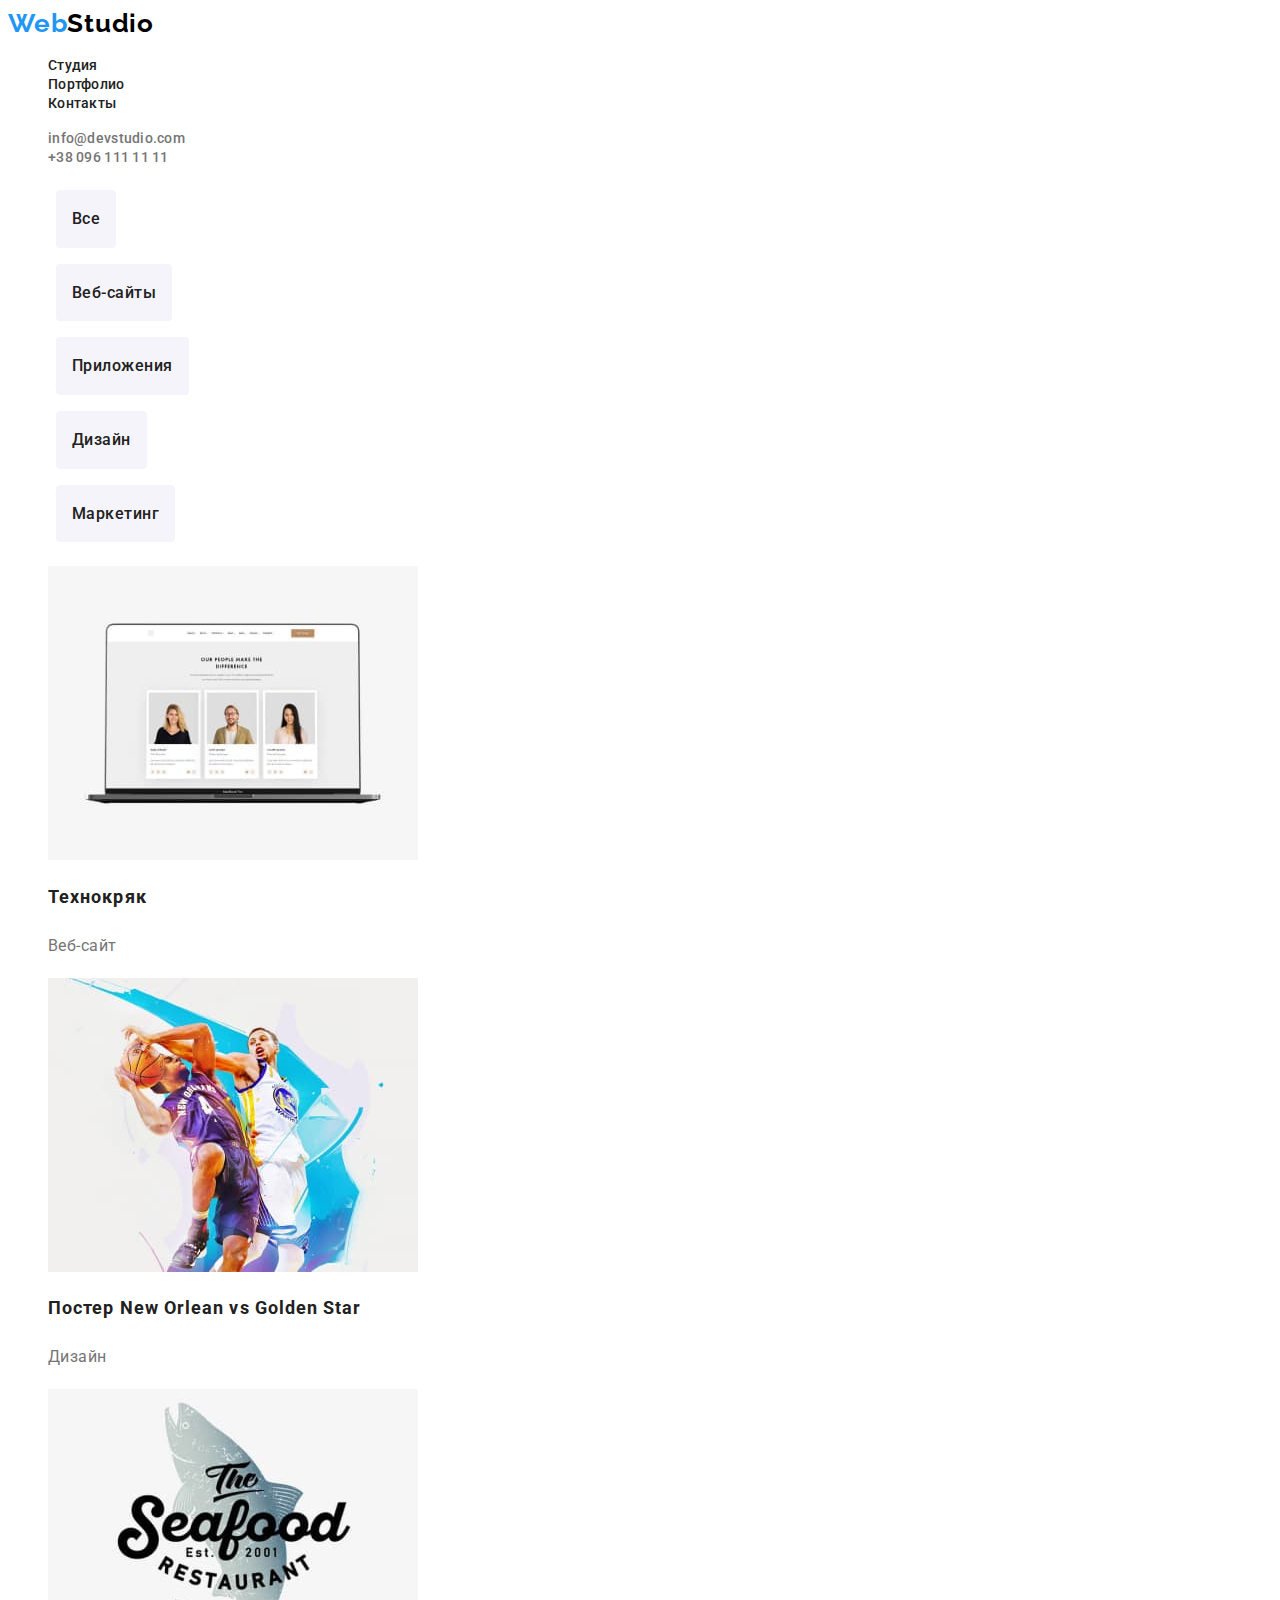
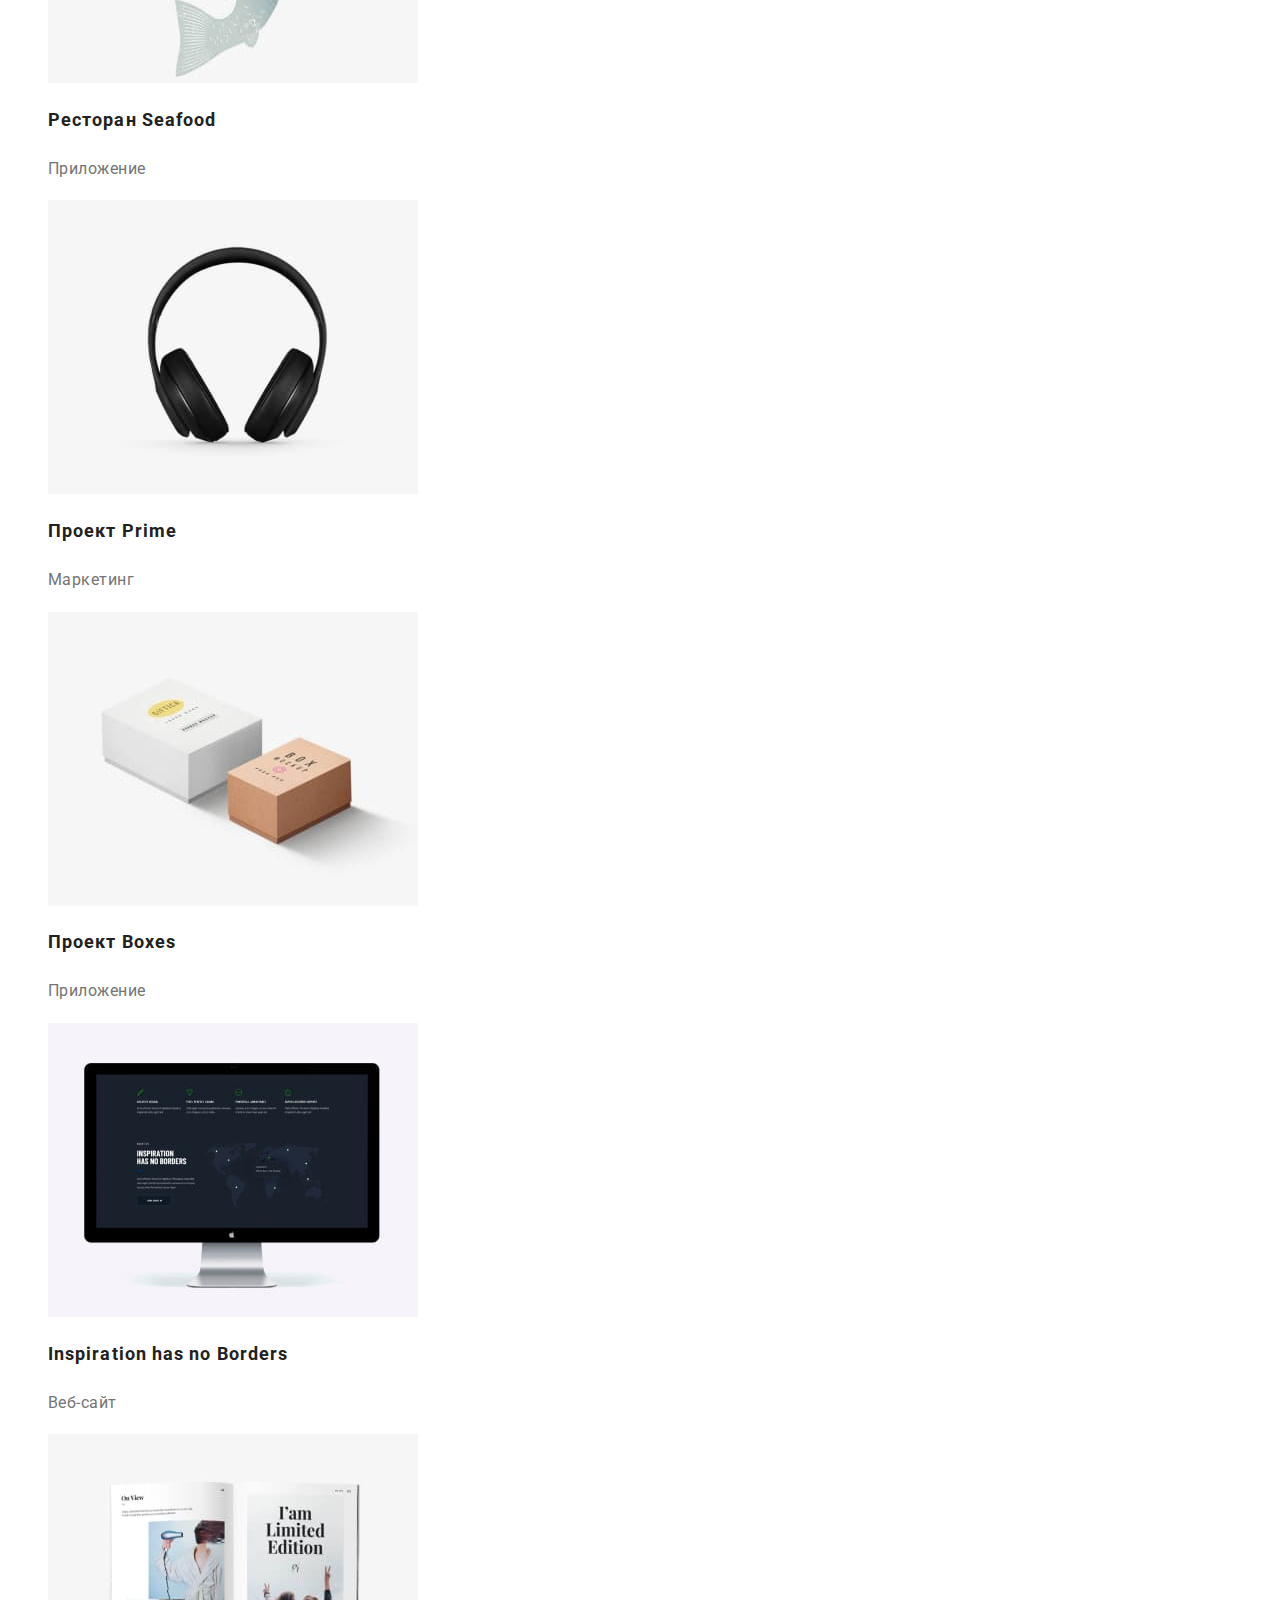
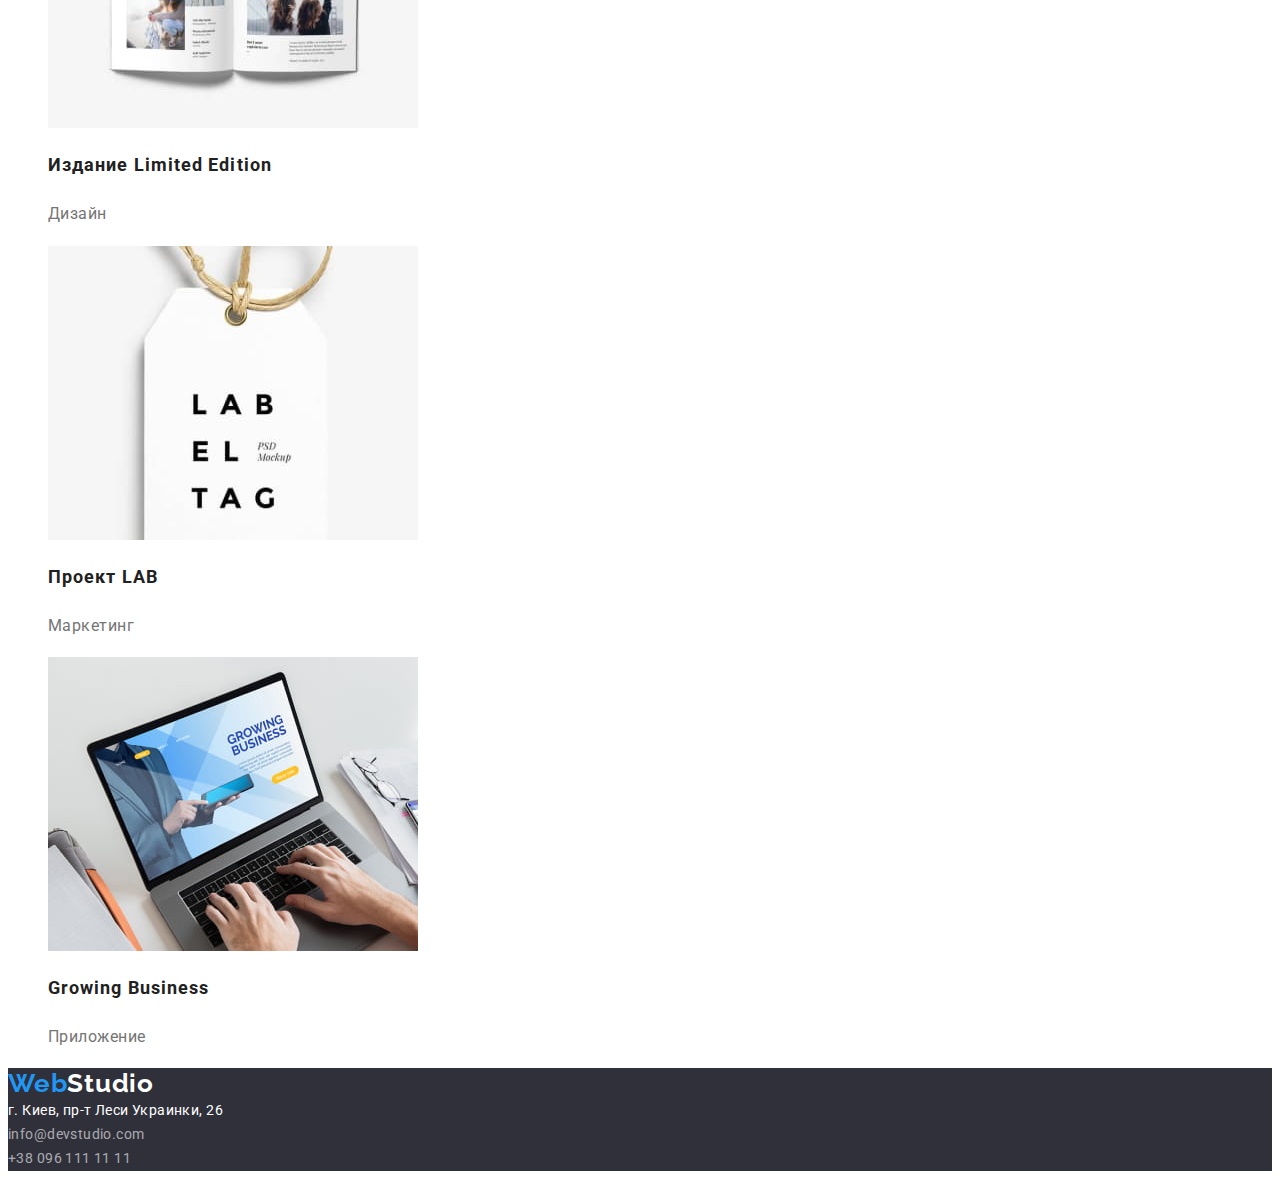
==== portfolio.html @ 23b02ee8 "Добавляет все файлы проекта V1.0" ====
<!DOCTYPE html>
<html lang="ru">
  <head>
    <meta charset="UTF-8" />
    <meta http-equiv="X-UA-Compatible" content="IE=edge" />
    <meta name="viewport" content="width=device-width, initial-scale=1.0" />
    <title>Порфолио</title>
    <link
      rel="stylesheet"
      href="https://fonts.googleapis.com/css2?family=Raleway:wght@700&family=Roboto:wght@400;500;700;900&display=swap"
    />
    <link rel="stylesheet" href="./css/styles.css" />
  </head>
  <body>
    <!-- Шапка сайта -->
    <header>
      <nav>
        <a href="./index.html" class="link logo"
          >Web<span class="black-part">Studio</span></a
        >
        <ul class="site-nav list">
          <li>
            <a href="./index.html" class="link">Студия</a>
          </li>
          <li>
            <a href="./portfolio.html" class="link">Портфолио</a>
          </li>
          <li>
            <a href="" class="link">Контакты</a>
          </li>
        </ul>
      </nav>
      <ul class="list">
        <li>
          <a href="mailto:info@devstudio.com" class="link contact"
            >info@devstudio.com</a
          >
        </li>
        <li>
          <a href="tel:+380961111111" class="link contact">+38 096 111 11 11</a>
        </li>
      </ul>
    </header>
    <!-- Main контент -->
    <main>
      <!-- Секция портфолио -->
      <section>
        <h1 class="title-invisible">Портфолио</h1>
        <ul class="list">
          <li>
            <button type="button" class="portfolio-button">Все</button>
          </li>
          <li>
            <button type="button" class="portfolio-button">Веб-сайты</button>
          </li>
          <li>
            <button type="button" class="portfolio-button">Приложения</button>
          </li>
          <li>
            <button type="button" class="portfolio-button">Дизайн</button>
          </li>
          <li>
            <button type="button" class="portfolio-button">Маркетинг</button>
          </li>
        </ul>
        <ul class="list">
          <li>
            <a href="">
              <img
                src="./images/technocrack.jpg"
                width="370"
                height="294"
                alt="Технокряк"
              />
            </a>
            <h2 class="portfolio-title">Технокряк</h2>
            <p class="portfolio-discription">Веб-сайт</p>
          </li>
          <li>
            <a href="">
              <img
                src="./images/neworlean.jpg"
                width="370"
                height="294"
                alt="Постер New Orlean vs Golden Star"
              />
            </a>
            <h2 class="portfolio-title">Постер New Orlean vs Golden Star</h2>
            <p class="portfolio-discription">Дизайн</p>
          </li>
          <li>
            <a href="">
              <img
                src="./images/seafood.jpg"
                width="370"
                height="294"
                alt="Ресторан Seafood"
              />
            </a>
            <h2 class="portfolio-title">Ресторан Seafood</h2>
            <p class="portfolio-discription">Приложение</p>
          </li>
          <li>
            <a href="">
              <img
                src="./images/prime.jpg"
                width="370"
                height="294"
                alt="Проект Prime"
              />
            </a>
            <h2 class="portfolio-title">Проект Prime</h2>
            <p class="portfolio-discription">Маркетинг</p>
          </li>
          <li>
            <a href="">
              <img
                src="./images/boxes.jpg"
                width="370"
                height="294"
                alt="Проект Boxes"
              />
            </a>
            <h2 class="portfolio-title">Проект Boxes</h2>
            <p class="portfolio-discription">Приложение</p>
          </li>
          <li>
            <a href="">
              <img
                src="./images/inspiration.jpg"
                width="370"
                height="294"
                alt="Inspiration has no Borders"
              />
            </a>
            <h2 class="portfolio-title">Inspiration has no Borders</h2>
            <p class="portfolio-discription">Веб-сайт</p>
          </li>
          <li>
            <a href="">
              <img
                src="./images/limitededition.jpg"
                width="370"
                height="294"
                alt="Издание Limited Edition"
              />
            </a>
            <h2 class="portfolio-title">Издание Limited Edition</h2>
            <p class="portfolio-discription">Дизайн</p>
          </li>
          <li>
            <a href="">
              <img
                src="./images/lab.jpg"
                width="370"
                height="294"
                alt="Проект LAB"
              />
            </a>
            <h2 class="portfolio-title">Проект LAB</h2>
            <p class="portfolio-discription">Маркетинг</p>
          </li>
          <li>
            <a href="">
              <img
                src="./images/growingbusiness.jpg"
                width="370"
                height="294"
                alt="Growing Business"
              />
            </a>
            <h2 class="portfolio-title">Growing Business</h2>
            <p class="portfolio-discription">Приложение</p>
          </li>
        </ul>
      </section>
    </main>
    <!-- Футер сайта -->
    <footer class="footer">
      <a href="/" class="link logo"
        >Web<span class="white-part">Studio</span></a
      >
      <address class="footer-adress">
        г. Киев, пр-т Леси Украинки, 26 <br />
        <a href="mailto:info@devstudio.com" class="link footer-link"
          >info@devstudio.com</a
        >
        <br />
        <a href="tel:+380961111111" class="link footer-link"
          >+38 096 111 11 11</a
        >
      </address>
    </footer>
  </body>
</html>
---- css/styles.css ----
/* Палитра основных цветов сайта */
/* Первичный цвет текста #757575 */
/* Вторичный цвет текста #212121 */
/* Акцент текста  #2196F3; */
/* Фон страницы #FFFFFF; */
/* Фон за пределами страницы #e5e5e5; */
/* Вторичный фон секции #F5F4FA; */
/* Фон футера 2F303A */

:root {
  --primary-text-color: #757575;
  --alt-text-color: #212121;
  --accent-text-color: #2196f3;
  --body-bgc: #ffffff;
  --body-out-bgc: #e5e5e5;
  --alt-section-bgc: #f5f4fa;
  --footer-bgc: #2f303a;
}

/* Общие стили */
body {
  font-family: Roboto, Arial, Helvetica, sans-serif;
  background-color: var(body-bgc);
  color: var(--primary-text-color);
}
.link {
  color: var(--alt-text-color);
  text-decoration: none;
}
.logo {
  font-family: Raleway;
  font-style: normal;
  font-weight: bold;
  font-size: 26px;
  line-height: 1.2em;
  letter-spacing: 0.03em;
  color: var(--accent-text-color);
}
.logo .black-part {
  color: #000000;
}
.logo .white-part {
  color: #ffffff;
}
.list {
  list-style: none;
}

/* Стили шапки сайта */

.site-nav .link {
  font-weight: 500;
  font-size: 14px;
  line-height: 1.14em;
  letter-spacing: 0.02em;
}

.link.contact {
  font-weight: 500;
  font-size: 14px;
  line-height: 1.14em;
  letter-spacing: 0.02em;
  color: var(--primary-text-color);
}

.site-nav .link:hover,
.site-nav .link:focus {
  color: var(--accent-text-color);
}
.link.contact:hover,
.link.contact:focus {
  color: var(--accent-text-color);
}

/* Стили секции герой */

.hero {
  background-color: var(--footer-bgc);
}
.hero-title {
  font-size: 44px;
  font-weight: 900;
  line-height: 1.36em;
  letter-spacing: 0.06em;
  text-align: center;
  color: #ffffff;
}
.hero-button {
  padding: 1em 1em;
  border-radius: 4px;
  border: none;
  background-color: var(--accent-text-color);
  font-family: Roboto;
  font-size: 16px;
  font-weight: 700;
  line-height: 1.88em;
  letter-spacing: 0.06em;
  text-align: center;
  color: #ffffff;

  cursor: pointer;
}
.hero-button:focus,
.hero-button:hover {
  /* background-color: #ffffff; */
  /* color: var(--accent-text-color); */
}

/* Стили секции features */
.title-invisible {
  display: none;
}
.features-title {
  text-transform: uppercase;
  font-size: 14px;
  line-height: 1.7em;
  letter-spacing: 0.03em;
  text-align: left;
  color: var(--alt-text-color);
}
.features-text {
  font-size: 14px;
  line-height: 1.7em;
  letter-spacing: 0.03em;
  text-align: left;
}
/* Стили секции work */
.work-title {
  font-size: 36px;
  font-weight: 700;
  line-height: 1.17em;
  letter-spacing: 0.03em;
  text-align: center;
  color: var(--alt-text-color);
}
/* Стили секции team */
.team {
  background: var(--alt-section-bgc);
}
.team-title {
  font-size: 36px;
  font-weight: 700;
  line-height: 1.17em;
  letter-spacing: 0.03em;
  text-align: center;
  color: var(--alt-text-color);
}
.team-name {
  font-size: 16px;
  font-weight: 500;
  line-height: 1.19em;
  letter-spacing: 0.03em;
  /* text-align: center; */
  color: #000000;
}
.team-position {
  line-height: 1.19em;
  letter-spacing: 0.03em;
  /* text-align: center; */
}
/* Стили секции footer*/
.footer {
  background-color: var(--footer-bgc);
}
.footer-adress {
  font-style: normal;
  font-size: 14px;
  line-height: 1.7em;
  letter-spacing: 0.03em;
  color: #ffffff;
}
.footer-link {
  color: rgba(255, 255, 255, 0.6);
}
.footer-link:focus,
.footer-link:hover {
  color: var(--accent-text-color);
}
/* Классы страницы портфолио */
.portfolio-title {
  font-size: 18px;
  font-weight: 700;
  line-height: 2em;
  letter-spacing: 0.06em;
  text-align: left;
  color: var(--alt-text-color);
}
.portfolio-discription {
  line-height: 1.9em;
  letter-spacing: 0.03em;
}
.portfolio-button {
  margin: 8px;
  padding: 1em 1em;
  border-radius: 4px;
  border: none;
  background-color: #f5f4fa;
  font-family: Roboto;
  font-size: 16px;
  font-weight: 500;
  line-height: 1.6em;
  letter-spacing: 0.03em;
  text-align: center;
  color: var(--alt-text-color);
  cursor: pointer;
}
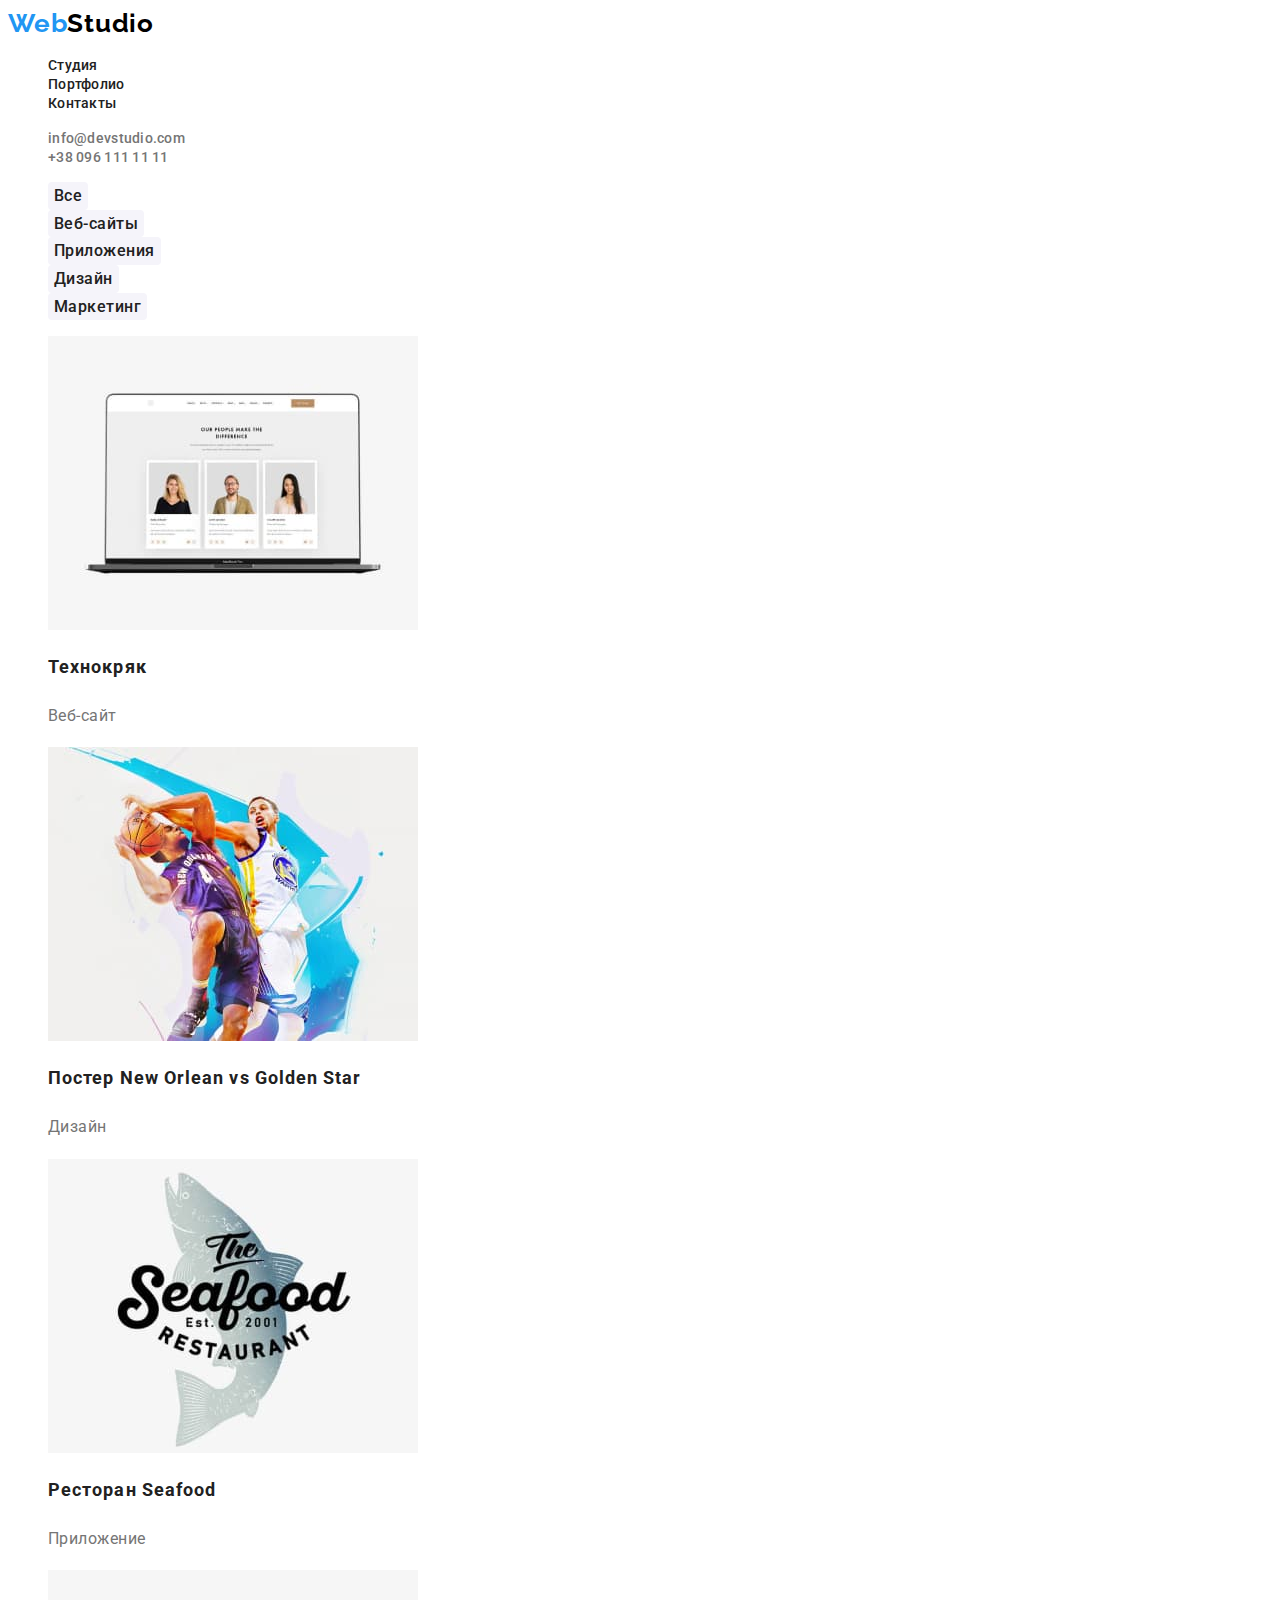
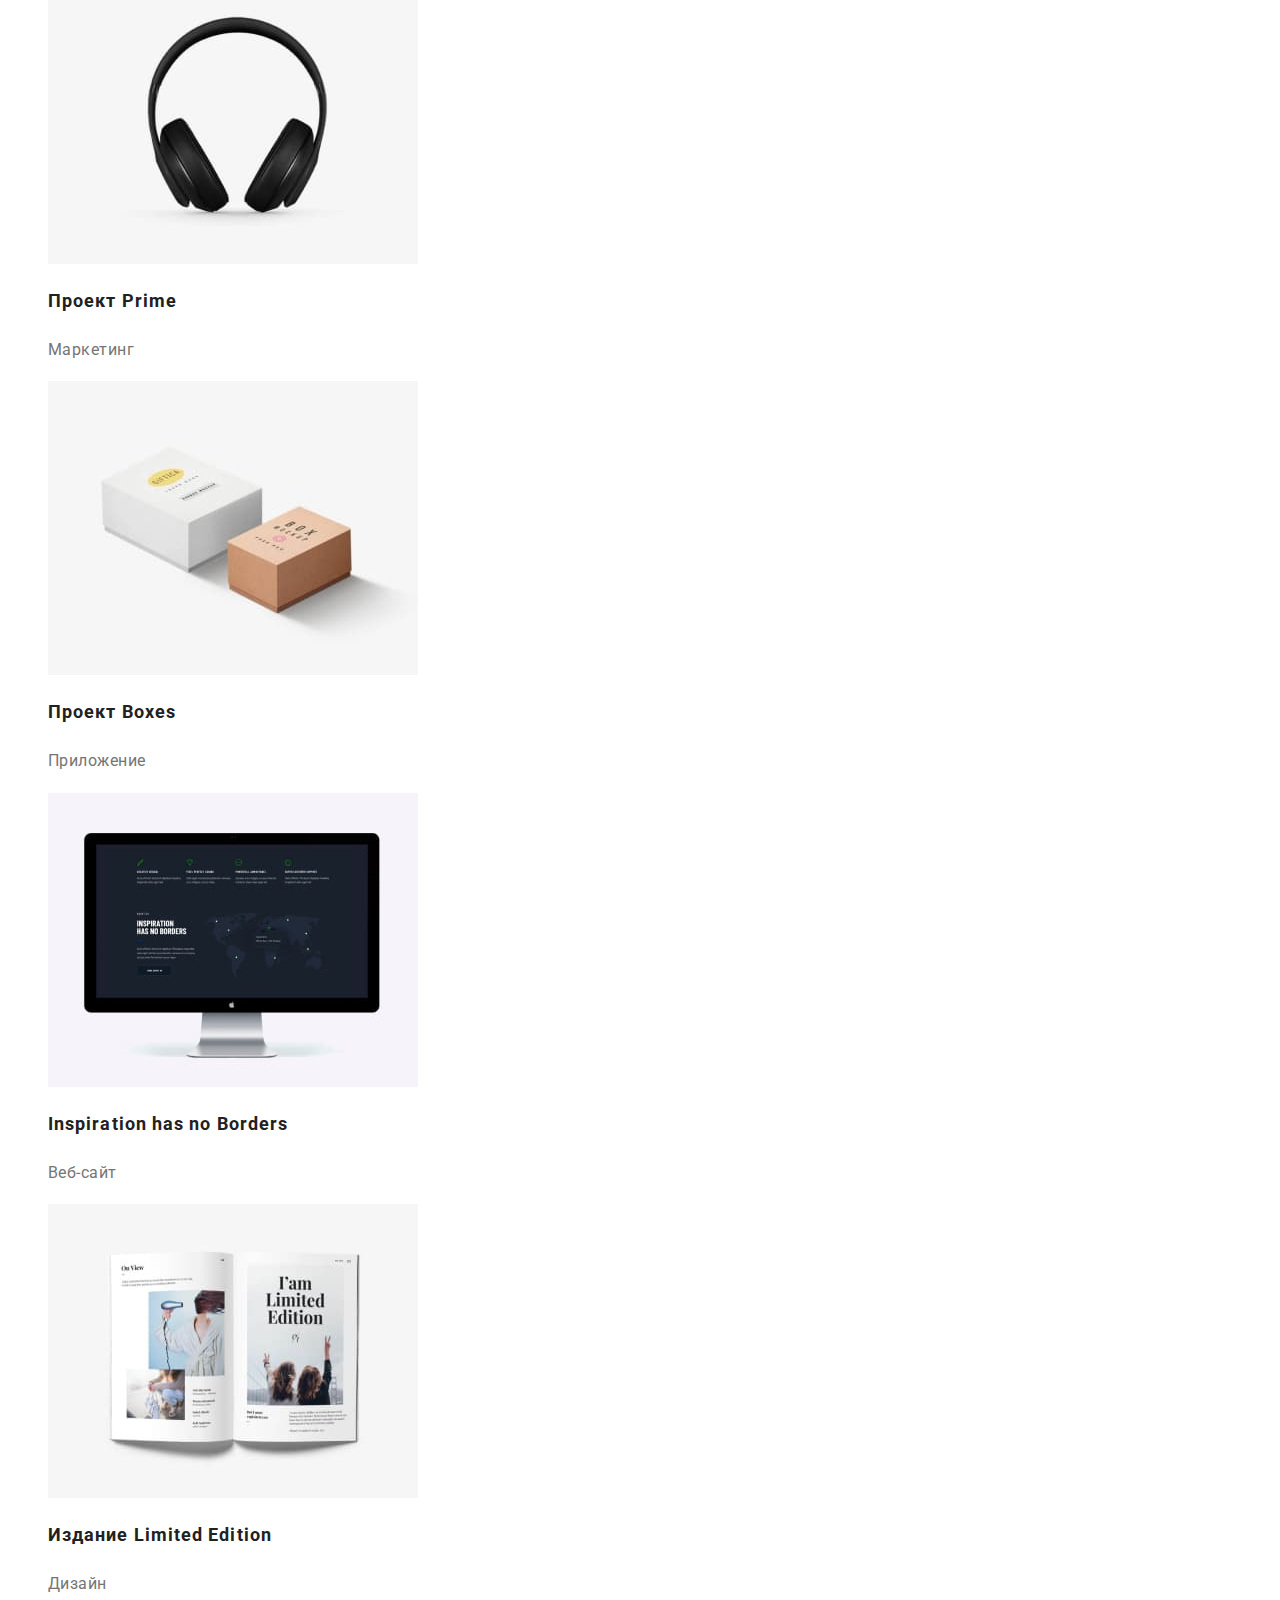
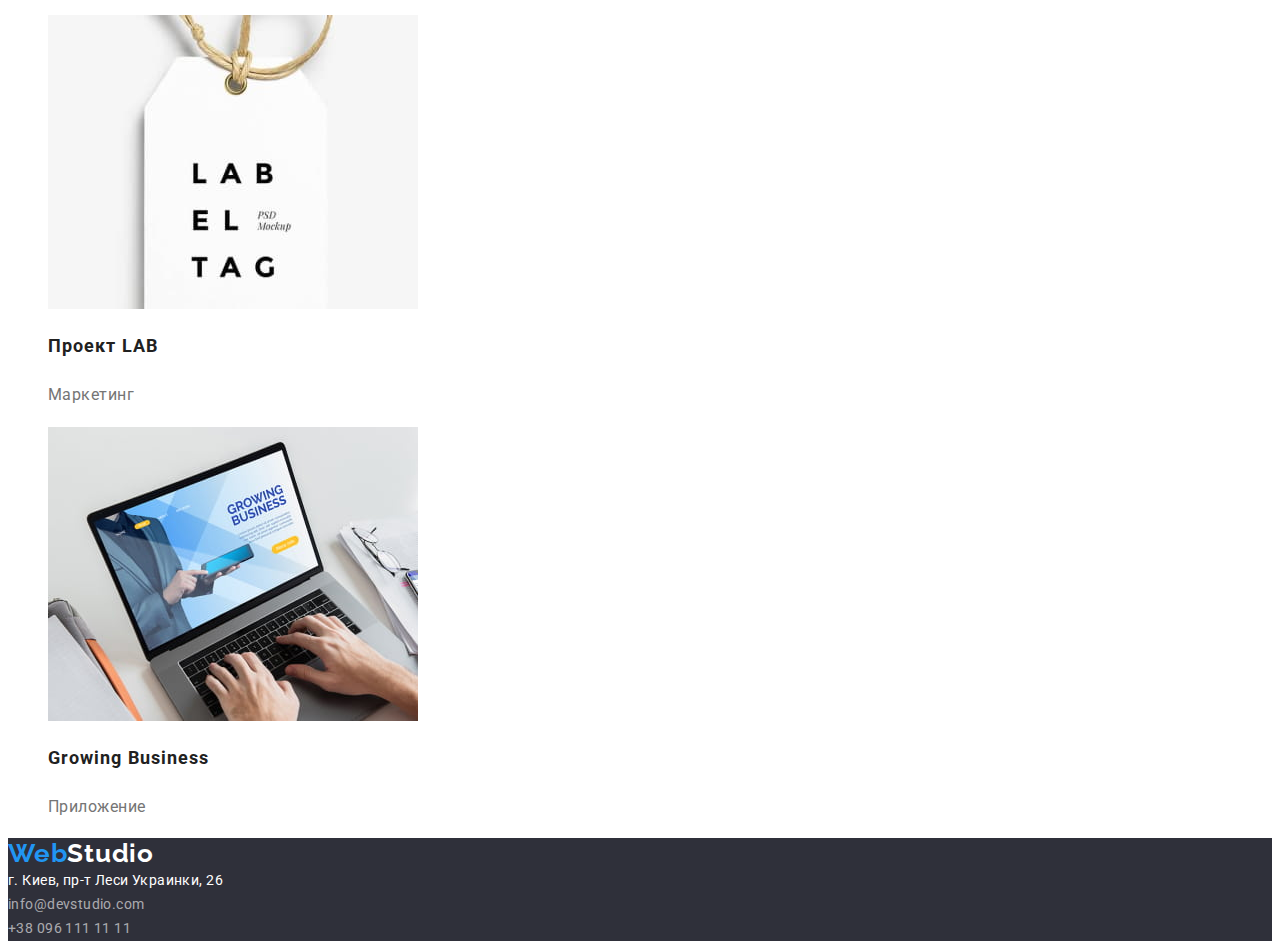
==== commit dfc9abdb: "Заменяет input на button  в герое  и заменяет <br> на div в footer" ====
--- a/portfolio.html
+++ b/portfolio.html
@@ -177,11 +177,11 @@
     </main>
     <!-- Футер сайта -->
     <footer class="footer">
-      <a href="/" class="link logo"
+      <a href="./index.html" class="link logo"
         >Web<span class="white-part">Studio</span></a
       >
       <address class="footer-adress">
-        г. Киев, пр-т Леси Украинки, 26 <br />
+        <div>г. Киев, пр-т Леси Украинки, 26</div>
         <a href="mailto:info@devstudio.com" class="link footer-link"
           >info@devstudio.com</a
         >
--- a/css/styles.css
+++ b/css/styles.css
@@ -32,7 +32,7 @@
   font-style: normal;
   font-weight: bold;
   font-size: 26px;
-  line-height: 1.2em;
+  line-height: 1.2;
   letter-spacing: 0.03em;
   color: var(--accent-text-color);
 }
@@ -51,14 +51,14 @@
 .site-nav .link {
   font-weight: 500;
   font-size: 14px;
-  line-height: 1.14em;
+  line-height: 1.14;
   letter-spacing: 0.02em;
 }
 
 .link.contact {
   font-weight: 500;
   font-size: 14px;
-  line-height: 1.14em;
+  line-height: 1.14;
   letter-spacing: 0.02em;
   color: var(--primary-text-color);
 }
@@ -78,22 +78,22 @@
   background-color: var(--footer-bgc);
 }
 .hero-title {
+  text-transform: uppercase;
   font-size: 44px;
   font-weight: 900;
-  line-height: 1.36em;
+  line-height: 1.36;
   letter-spacing: 0.06em;
   text-align: center;
   color: #ffffff;
 }
 .hero-button {
-  padding: 1em 1em;
   border-radius: 4px;
   border: none;
   background-color: var(--accent-text-color);
   font-family: Roboto;
   font-size: 16px;
   font-weight: 700;
-  line-height: 1.88em;
+  line-height: 1.88;
   letter-spacing: 0.06em;
   text-align: center;
   color: #ffffff;
@@ -113,14 +113,14 @@
 .features-title {
   text-transform: uppercase;
   font-size: 14px;
-  line-height: 1.7em;
+  line-height: 1.7;
   letter-spacing: 0.03em;
   text-align: left;
   color: var(--alt-text-color);
 }
 .features-text {
   font-size: 14px;
-  line-height: 1.7em;
+  line-height: 1.7;
   letter-spacing: 0.03em;
   text-align: left;
 }
@@ -128,7 +128,7 @@
 .work-title {
   font-size: 36px;
   font-weight: 700;
-  line-height: 1.17em;
+  line-height: 1.17;
   letter-spacing: 0.03em;
   text-align: center;
   color: var(--alt-text-color);
@@ -140,7 +140,7 @@
 .team-title {
   font-size: 36px;
   font-weight: 700;
-  line-height: 1.17em;
+  line-height: 1.17;
   letter-spacing: 0.03em;
   text-align: center;
   color: var(--alt-text-color);
@@ -148,13 +148,13 @@
 .team-name {
   font-size: 16px;
   font-weight: 500;
-  line-height: 1.19em;
+  line-height: 1.19;
   letter-spacing: 0.03em;
   /* text-align: center; */
   color: #000000;
 }
 .team-position {
-  line-height: 1.19em;
+  line-height: 1.19;
   letter-spacing: 0.03em;
   /* text-align: center; */
 }
@@ -165,7 +165,7 @@
 .footer-adress {
   font-style: normal;
   font-size: 14px;
-  line-height: 1.7em;
+  line-height: 1.7;
   letter-spacing: 0.03em;
   color: #ffffff;
 }
@@ -180,25 +180,23 @@
 .portfolio-title {
   font-size: 18px;
   font-weight: 700;
-  line-height: 2em;
+  line-height: 2;
   letter-spacing: 0.06em;
   text-align: left;
   color: var(--alt-text-color);
 }
 .portfolio-discription {
-  line-height: 1.9em;
+  line-height: 1.9;
   letter-spacing: 0.03em;
 }
 .portfolio-button {
-  margin: 8px;
-  padding: 1em 1em;
   border-radius: 4px;
   border: none;
   background-color: #f5f4fa;
   font-family: Roboto;
   font-size: 16px;
   font-weight: 500;
-  line-height: 1.6em;
+  line-height: 1.6;
   letter-spacing: 0.03em;
   text-align: center;
   color: var(--alt-text-color);
